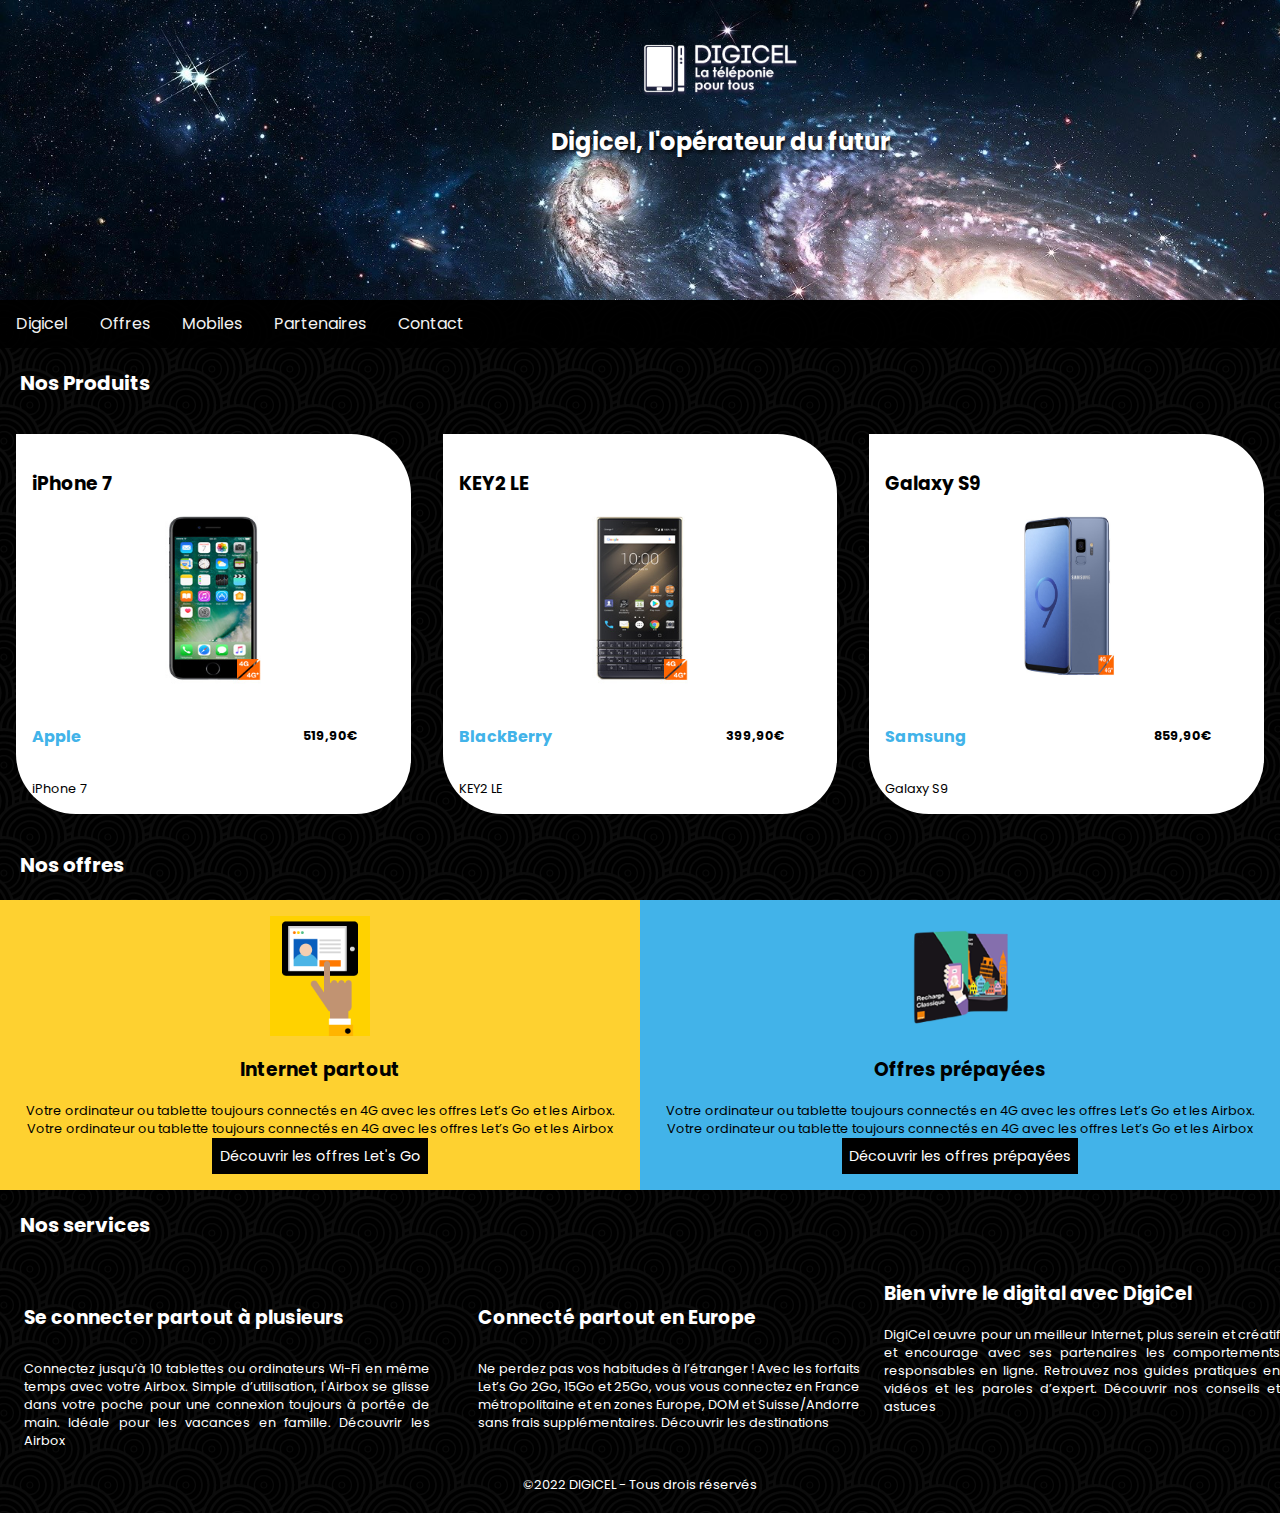
==== index.html @ 12cb6e45 "Add files via upload" ====
<!doctype html>
<html lang="fr">
    <head> 
        <meta charset="UTF-8">
        <meta http-equiv="X-UA-Compatible" content="IE=edge">
        <meta name="viewport" content="width=device-width, initial-scale=1.0">
        <meta name="author" content="Emmanuel ADINARAYANIN">
        <title>Digicel</title>
        <link rel="stylesheet" type="text/css" href="style.css">
        <link href="https://fonts.googleapis.com/css2?family=Poppins:wght@200&display=swap" rel="stylesheet">
    </head>
    
    
    <body>
        <!--BANNIERE-->
        <Header id="header">
            <div class="banner">
                <div class="home">
                    <a href="#section-a" class="logo"></a>
                    <h1>Digicel, l'opérateur du futur</h1>
                </div>
            </div>
        </Header>
        <!--FIN BANNIERE-->


        <!--BARRE DE NAVIGATION-->
        <nav> 
            <ul class="navhaut" id="menuresp">
                <li class="iconli"><a href="javascript:void(0);" class="icon" onclick="fonctionresponsively()">&#9776;</a></li>
                <li><a href="index.html">Digicel</a></li>
                <li><a href="#section-b">Offres</a></li>
                <li><a href="#mobiles">Mobiles</a></li>
                <li><a href="partenaires.html">Partenaires</a></li>
                <li><a href="contact.html">Contact</a></li>
            </ul>      
        </nav>
        <!--FIN BARRE DE NAVIGATION-->
        
        
        <!--DÉBUT SECTION PRODUITS-->
        <section id="section-a">
            <h2 class="titre-2" id="mobiles">Nos Produits</h2>
            <div class="bloc-1">

                <!--PRODUIT IPHONE-->
                <div class="f-produit">
                    <h3 class="titre-3">iPhone 7</h3>
                    <div class="photo">
                        <img class="iphone" src="img/iphone-7-noir.jpg" alt="photo d' un iPhone">
                    </div>                         
                    <div class="bloc-tarif">
                        <h4 class="titre-4">Apple</h4>
                        <p class="tarif">519,90€</p>
                    </div>
                    <p class="marque">iPhone 7</p>
                </div>
                     
                <!--PRODUIT BLACKBERRY-->
                <div class="f-produit">
                    <h3 class="titre-3">KEY2 LE</h3>
                    <div class="photo">
                        <img src="img/blackberry-key2.jpg" alt="photo telephone" id="blackberry">
                    </div>                    
                    <div class="bloc-tarif">
                        <h4 class="titre-4">BlackBerry</h4>
                        <p class="tarif">399,90€</p>
                    </div>
                    <p class="marque">KEY2 LE</p>
                </div>
                
                <!--PRODUIT SAMSUNG-->
                <div class="f-produit">
                    <h3 class="titre-3">Galaxy S9</h3>                      
                    <img src="img/samsung-galaxy-s9.jpg" alt="photo telephone" id="samsung">                       
                    <div class="bloc-tarif">
                        <h4 class="titre-4">Samsung</h4>
                        <p class="tarif">859,90€</p>
                    </div>
                    <p class="marque">Galaxy S9</p>
                </div>
            </div>
        </section>
        <!--FIN SECTION PRODUITS-->

        
        <!--DEBUT SECTION OFFRES-->
        <section id="section-b">
            <h2 class="titre-2">Nos offres</h2>
            <div class="bloc-2">                
                <div class="grp">
                    <!--OFFRES INTERNET-->
                    <img src="img/internet-partout.png" alt="tablette connectee en 4G" class="offre">                     
                    <h3 class="titre-3">Internet partout</h3>
                    <p>Votre ordinateur ou tablette toujours connectés en 4G avec les offres Let’s Go et les Airbox. Votre ordinateur ou tablette toujours connectés en 4G avec les offres Let’s Go et les Airbox</p>
                    <div class="bouton">
                        <a href="#section-a" class="titre-b">Découvrir les offres Let's Go</a>
                    </div>                         
                </div>
    
                <div class="grp">
                    <!--OFFRES PREPAYÉES-->
                    <img src="img/offres-prepayees.png" alt="tablette connectee en 4G" class="offre">
                        
                    <h3 class="titre-3">Offres prépayées</h3>
                    <p>Votre ordinateur ou tablette toujours connectés en 4G avec les offres Let’s Go et les Airbox. Votre ordinateur ou
                    tablette toujours connectés en 4G avec les offres Let’s Go et les Airbox</p>         
                    <div class="bouton">
                        <a href="#section-a" class="titre-b">Découvrir les offres prépayées</a>
                    </div>                                                
                </div> 
            </div>
        </section>
        <!--FIN SECTION OFFRES-->


        <!--DEBUT SECTION SERVICES-->
        <section id="section-c">

            <h2 class="titre-2">Nos services</h2>
            <div class="bloc-3">
                     
                <div class="prph">
                    <!--PARAGRAPHE 1-->
                    <h3 class="titre-3">Se connecter partout à plusieurs</h3>
                    <p class="texte">Connectez jusqu’à 10 tablettes ou ordinateurs Wi-Fi en même temps avec votre Airbox. Simple d’utilisation, l'Airbox se glisse dans votre poche pour une connexion toujours à portée de main. Idéale pour les
                    vacances en famille. Découvrir les Airbox</p>
                </div>
    
                <div class="prph">
                    <!--PARAGRAPHE 2-->
                    <h3 class="titre-3">Connecté partout en Europe</h3>
                    <p class="texte">Ne perdez pas vos habitudes à l’étranger ! Avec les forfaits Let’s Go 2Go, 15Go et 25Go, vous vous connectez en France métropolitaine et en zones Europe, DOM et Suisse/Andorre sans frais supplémentaires. Découvrir les destinations</p>
                </div>
    
                <div class="ptph">
                    <!--PARAGRAPHE 3-->
                    <h3 class="titre-3">Bien vivre le digital avec DigiCel</h3>
                    <p class="texte">DigiCel œuvre pour un meilleur Internet, plus serein et créatif et encourage avec ses partenaires les comportements responsables en ligne. Retrouvez nos guides pratiques en vidéos et les paroles d’expert. Découvrir nos conseils et astuces </p>
                </div>
            </div>
        </section>
        <!--FIN SECTION SERVICES-->

        <!--DEBUT DU FOOTER-->
        <footer class="footer">
            <span>&copy;2022 DIGICEL - Tous drois réservés</span><br>
        </footer>
        <!--FIN DU FOOTER-->

        <!--SCRIPT-->
        <script src="responsive.js"></script>
    </body>
</html>
---- style.css ----
*{
  box-sizing: border-box;
  margin: 0;
  padding: 0;
}


body{
  margin: 0;
  font-family: "poppins","sans-serif",Verdana, Tahoma, sans-serif;
  color: #ffffff;
  text-align: left;
  background-image: url(img/body-bg.png);
  background-position: 100%;
  top: 40px;
}


h1{
  font-size: 24px;
  font-weight: bold;
}


h1,h3{
  margin: 0;
  padding: 1em 0;
}


p{
  font-size: 0.8em;
  font-weight: 900px;
  margin: 0;
  padding: 0;
}


span{
  font-size: 0, 3em;
  margin: 0;
  padding: 1.5em;
}


img{
  background: url("img/internet-partout.png");
  width: 100px;
  height: auto;
}


/* LOGO DU SITE */
.logo{
  position: absolute;
  background: url("img/logo-digicel.png");
  background-size: cover;
  height: 70px;
  width: 180px;
  margin-top: 30px;
}


.home{
  display: flex;
  justify-content: center;
}


.home h1{
  text-shadow: 2px 2px 4px #000000;
  margin: 1em;
}


/* EN TÊTE DU SITE */
#header{
  min-height: 300px;
  text-align: center;
  margin: 0;
}


#header h1{
  padding-top: 100px;
  padding-bottom: 0;
}


#header .home{
  padding: 0 1, 5em;
}


/* BANNIÈRE DU SITE */ 
#header .banner{
  position: absolute;
  background: url("img/fond.jpeg");
  background-position: center;
  background-repeat: no-repeat;
  background-size: cover;
  width: 1440px;
  height: 300px;
  z-index: -1;
}

/* SECTION PRODUITS */ 
#section-a img{
  width: 6em;
  height: 11em;
}


#section-a .titre-2{
  margin: 1em 1em 1em;
  width: 100%;
}


.f-produit{
  background-color: #ffffff;
  color: #000000;
  border-radius: 55px 60px;
  border-top-left-radius: 0;
  margin: 1em;
  padding: 1em;
  flex: 1;
  display: flex;
  flex-direction: column;
  justify-content: space-between;
  height: 380px;
}


.f-produit img{
  display: block;
  margin-left: auto;
  margin-right: auto;
}


.bloc-tarif{
  flex: 1;
  display: flex;
  align-items: center;
  justify-content: space-between;
  width: 90%;
  position: relative;
  font-weight: bold;
}


.prix{
  font-weight: bold;
  font-size: 1.5rem;
  text-align: justify;
  width: 40%;
  color: #42b3e9;   
}


.marque{
  margin: 0;
  padding: 0;
}





/* SECTION OFFRES */
#section-b .titre-2{
  margin: 1em 1em 1em;
  width: 100%;
}

#section-b .grp{
  background: #FED130;
  color: #000000;
  padding: 1em;
  text-align: center;
}


#section-b .grp:last-child{
  background: #42b3e9;
}

.grp .offre{
  position: relative;
  background-color: #ffffff;
  margin: 0 auto;
}


.grp{
  flex: 1;
  display: flex;
  flex-direction: column;
  justify-content: space-between;
}



.bouton .titre-b{
  font-size: 0.9em;
}


.titre-b{
  display: inline-block;
  background: #000000;
  color: #ffffff;
  text-decoration: none;
  margin-top: auto;
  padding: 0.5em;
  margin: O;
}




/* SECTION SERVICES */
#section-c .prph{
  text-align: left;
  margin: 0.5em;
  padding: 1em;
}


#section-c .titre-2{
  margin: 1em 1em 1em;
  width: 100%;
}


.prph .titre-3{
  font-weight: bold;
  margin-bottom: 10px;
}


.texte{
text-align: justify;
}




/* TITRES H2, H3, H4 */
.titre-2{
  font-size: 20px;
}


.titre-3{
  font-weight: bold;
}


.titre-4{
  color: #42b3e9;
}

/* PIED DE PAGE */

.footer{
  text-align: center;
  font-size: small;
  color: #FFFFFF;
}

/*############ RESPONSIVELY ###################*/
.navhaut{
  background-color:rgba(0,0,0,0.9);
  /* OVERFLOW: HIDDEN; */
  display:flex;
  font-family: "poppins","sans-serif";
}

/* STYLE THE LINKS INSTIDE THE NAVIGATION BAR */
.navhaut li, .navhaut{
  list-style-type:none;
	margin:0;
	padding:0;
/* DISPLAY:INLINE-BLOCK; */
	/* BORDER:1PX GREEN SOLID; */
}

.navhaut a{
  display: block;
  color: #f2f2f2;
  /* TEXT-ALIGN: CENTER; */
  line-height:3em;
  text-decoration: none;
  font-size: 1rem;
  padding:0 1em;
}

/* DISPARITION DU HAMBURGER SUR VIEWPORT >600px */
.navhaut .iconli{
	display:none;
}

.navhaut a:hover{
  background-color: #ddd;
  color: black;
}

/* APPARITION DU HAMBURGER SUR VIEWPORT <600px DISPARITION DES LI */
@media screen and (max-width: 600px){
.navhaut li{
display:none;
}

.navhaut .iconli{
display:block;
}

.responsively.navhaut{
flex-direction: column;
justify-content: flex-start;
}

.responsively.navhaut li{
	display:block;
}

.responsively.navhaut li a{
	display: block;
}
}
.topnav.responsiveli {position: relative;}
.topnav.responsiveli a.icon{
  position: absolute;
  right: 0;
  top: 0;
}

.topnav.responsiveli li.bibi{
  position: absolute;
  right: 0;
  top: 0;
}

.topnav.responsiveli a{
  float: none;
  display: block;
  text-align: left;
}


/* MEDIA QUERIES */

@media screen and (min-width: 500px){

#section-a .bloc-1{
  display: flex;
}
  
#section-b .bloc-2{
  display: flex;
}

#section-c .bloc-3{
  display: flex;
}

}
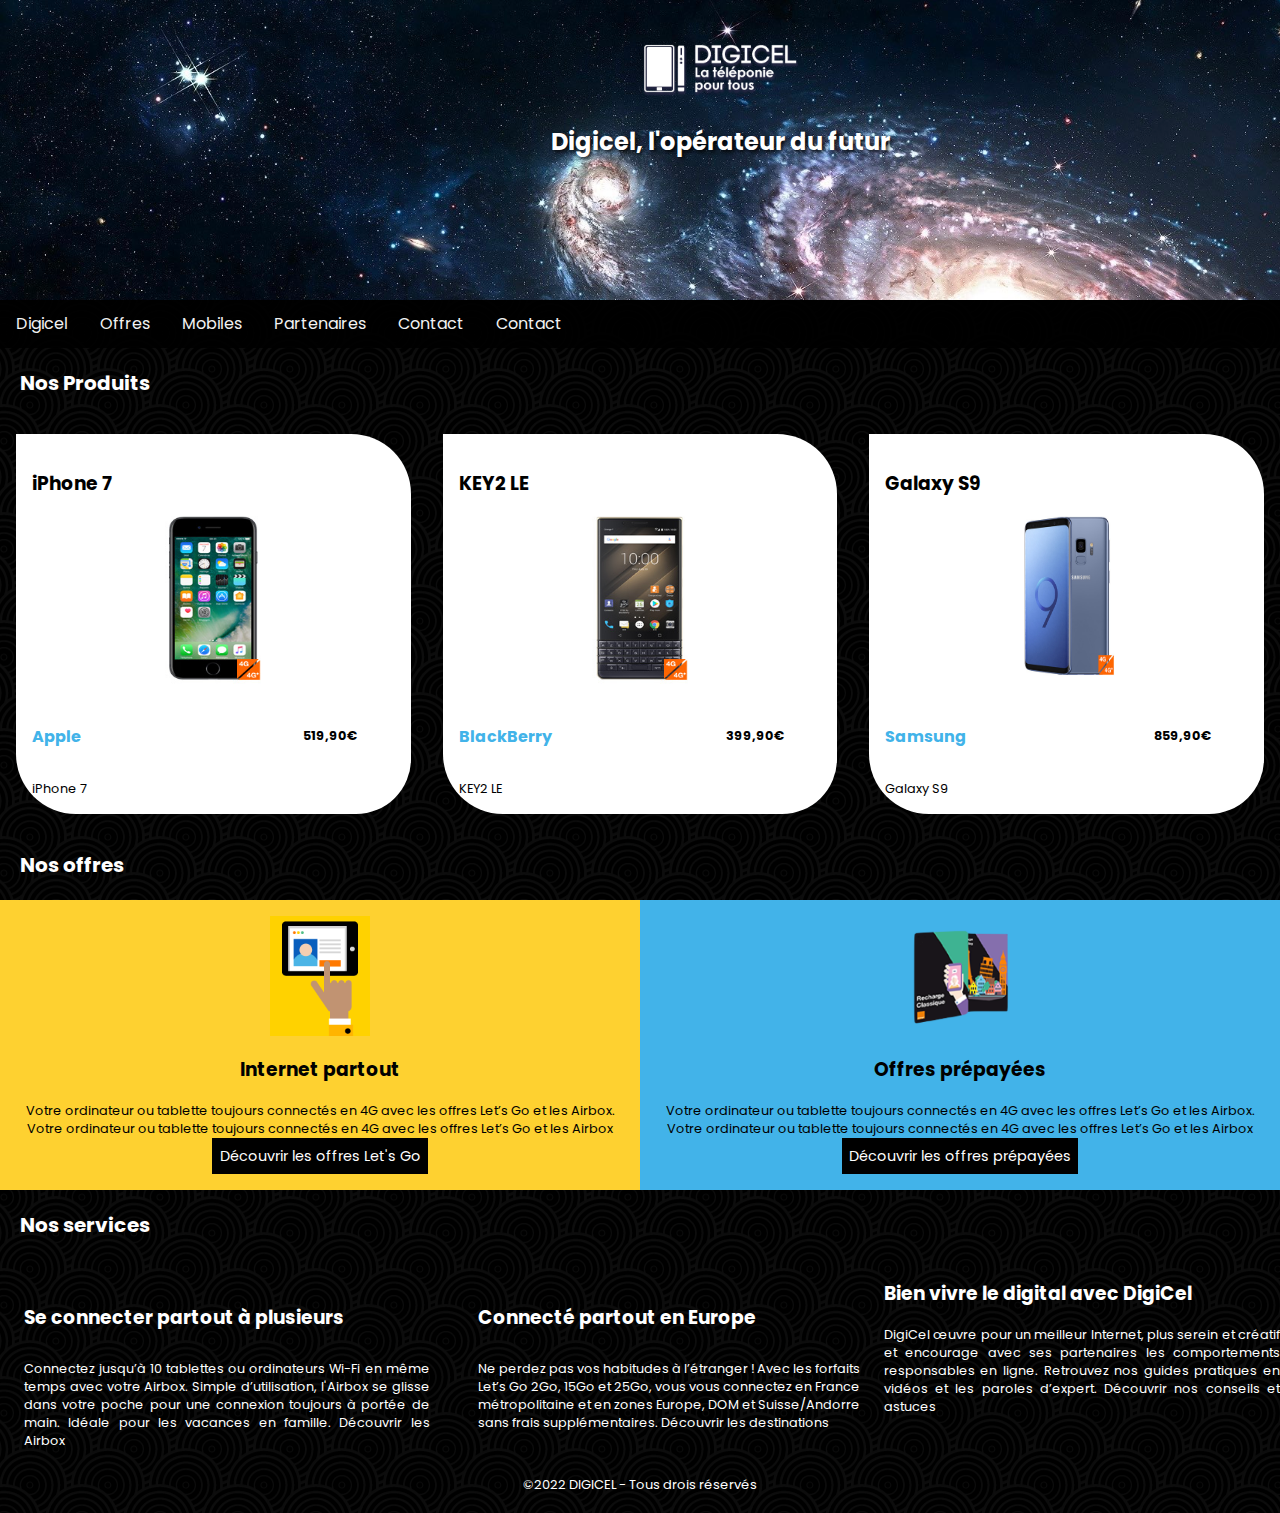
==== commit 082b64fc: "Update index.html" ====
--- a/index.html
+++ b/index.html
@@ -33,6 +33,7 @@
                 <li><a href="#mobiles">Mobiles</a></li>
                 <li><a href="partenaires.html">Partenaires</a></li>
                 <li><a href="contact.html">Contact</a></li>
+                <li><a href="https://nadiaprojets.github.io/digicel/">Contact</a></li>
             </ul>      
         </nav>
         <!--FIN BARRE DE NAVIGATION-->
@@ -151,4 +152,4 @@
         <!--SCRIPT-->
         <script src="responsive.js"></script>
     </body>
-</html>+</html>
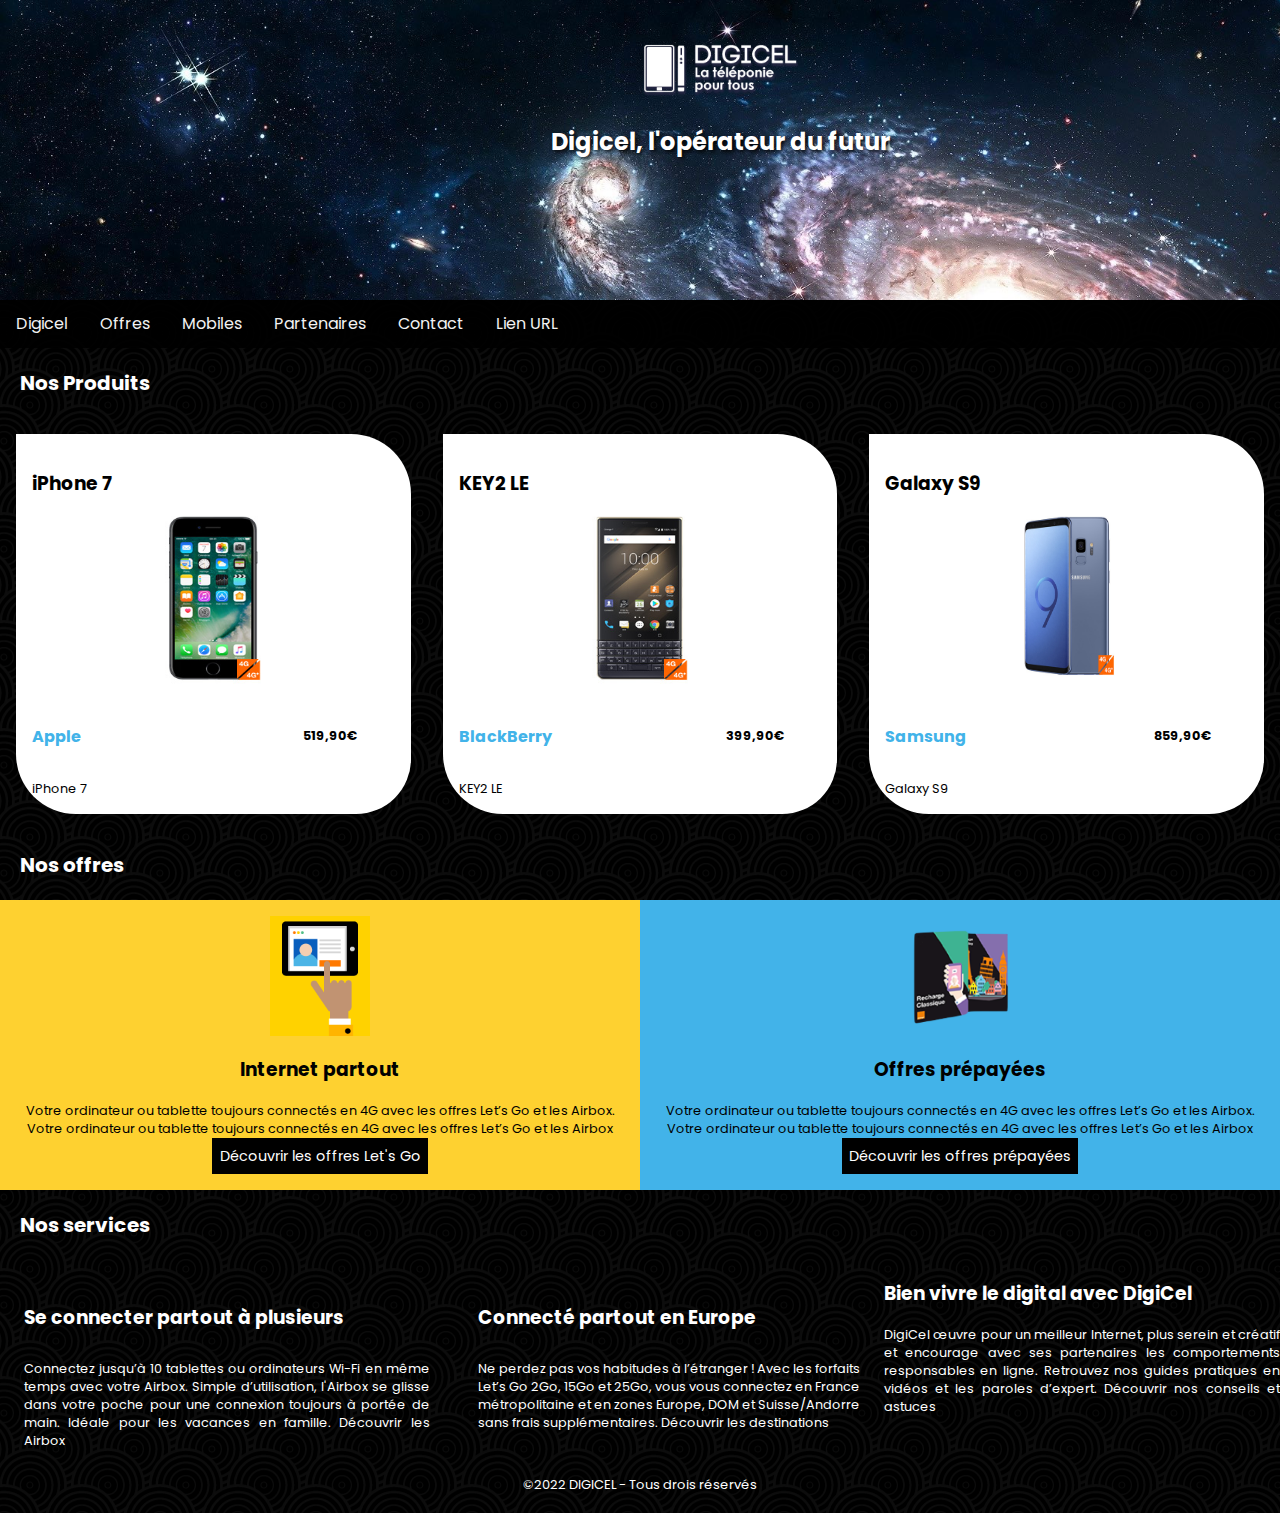
==== commit 8241d09c: "Update index.html" ====
--- a/index.html
+++ b/index.html
@@ -33,7 +33,7 @@
                 <li><a href="#mobiles">Mobiles</a></li>
                 <li><a href="partenaires.html">Partenaires</a></li>
                 <li><a href="contact.html">Contact</a></li>
-                <li><a href="https://nadiaprojets.github.io/digicel/">Contact</a></li>
+                <li><a href="https://nadiaprojets.github.io/digicel/">Lien URL</a></li>
             </ul>      
         </nav>
         <!--FIN BARRE DE NAVIGATION-->
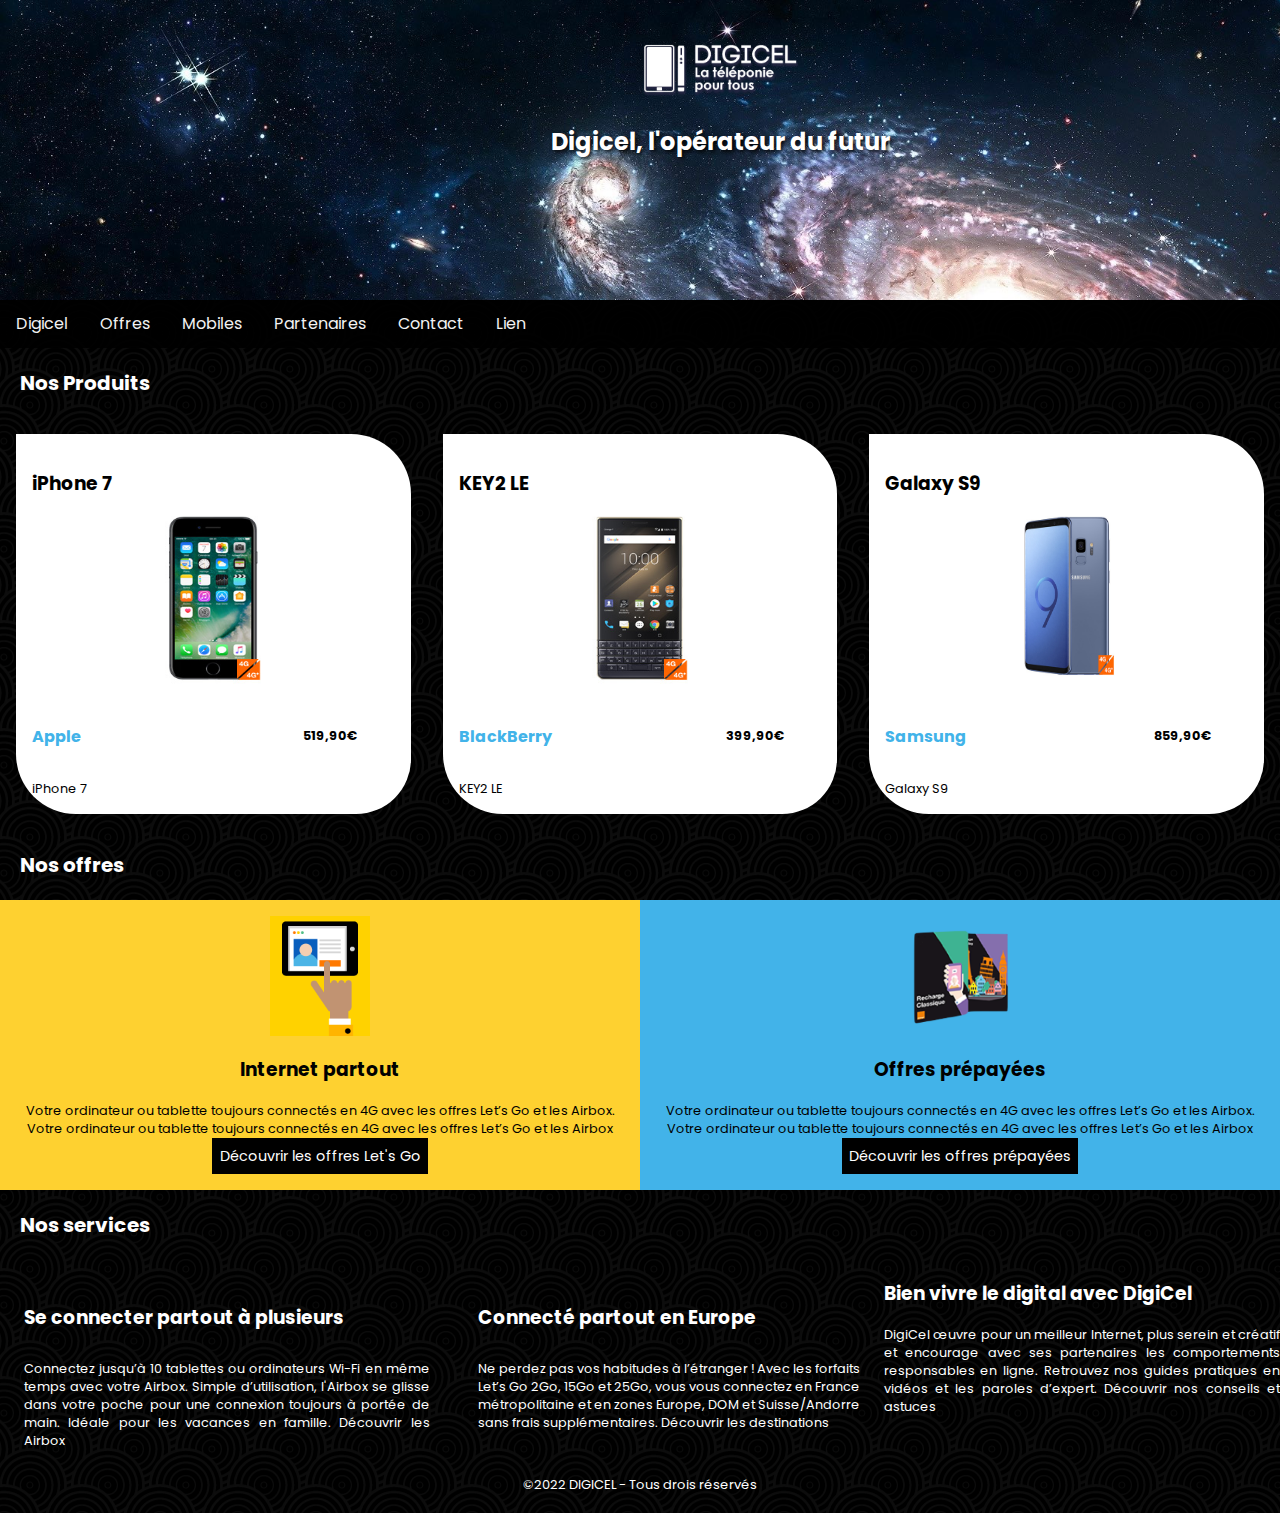
==== commit e9bafd70: "Update index.html" ====
--- a/index.html
+++ b/index.html
@@ -33,7 +33,7 @@
                 <li><a href="#mobiles">Mobiles</a></li>
                 <li><a href="partenaires.html">Partenaires</a></li>
                 <li><a href="contact.html">Contact</a></li>
-                <li><a href="https://nadiaprojets.github.io/digicel/">Lien URL</a></li>
+                <li><a href="https://github.com/nadiaprojets">Lien</a></li>
             </ul>      
         </nav>
         <!--FIN BARRE DE NAVIGATION-->
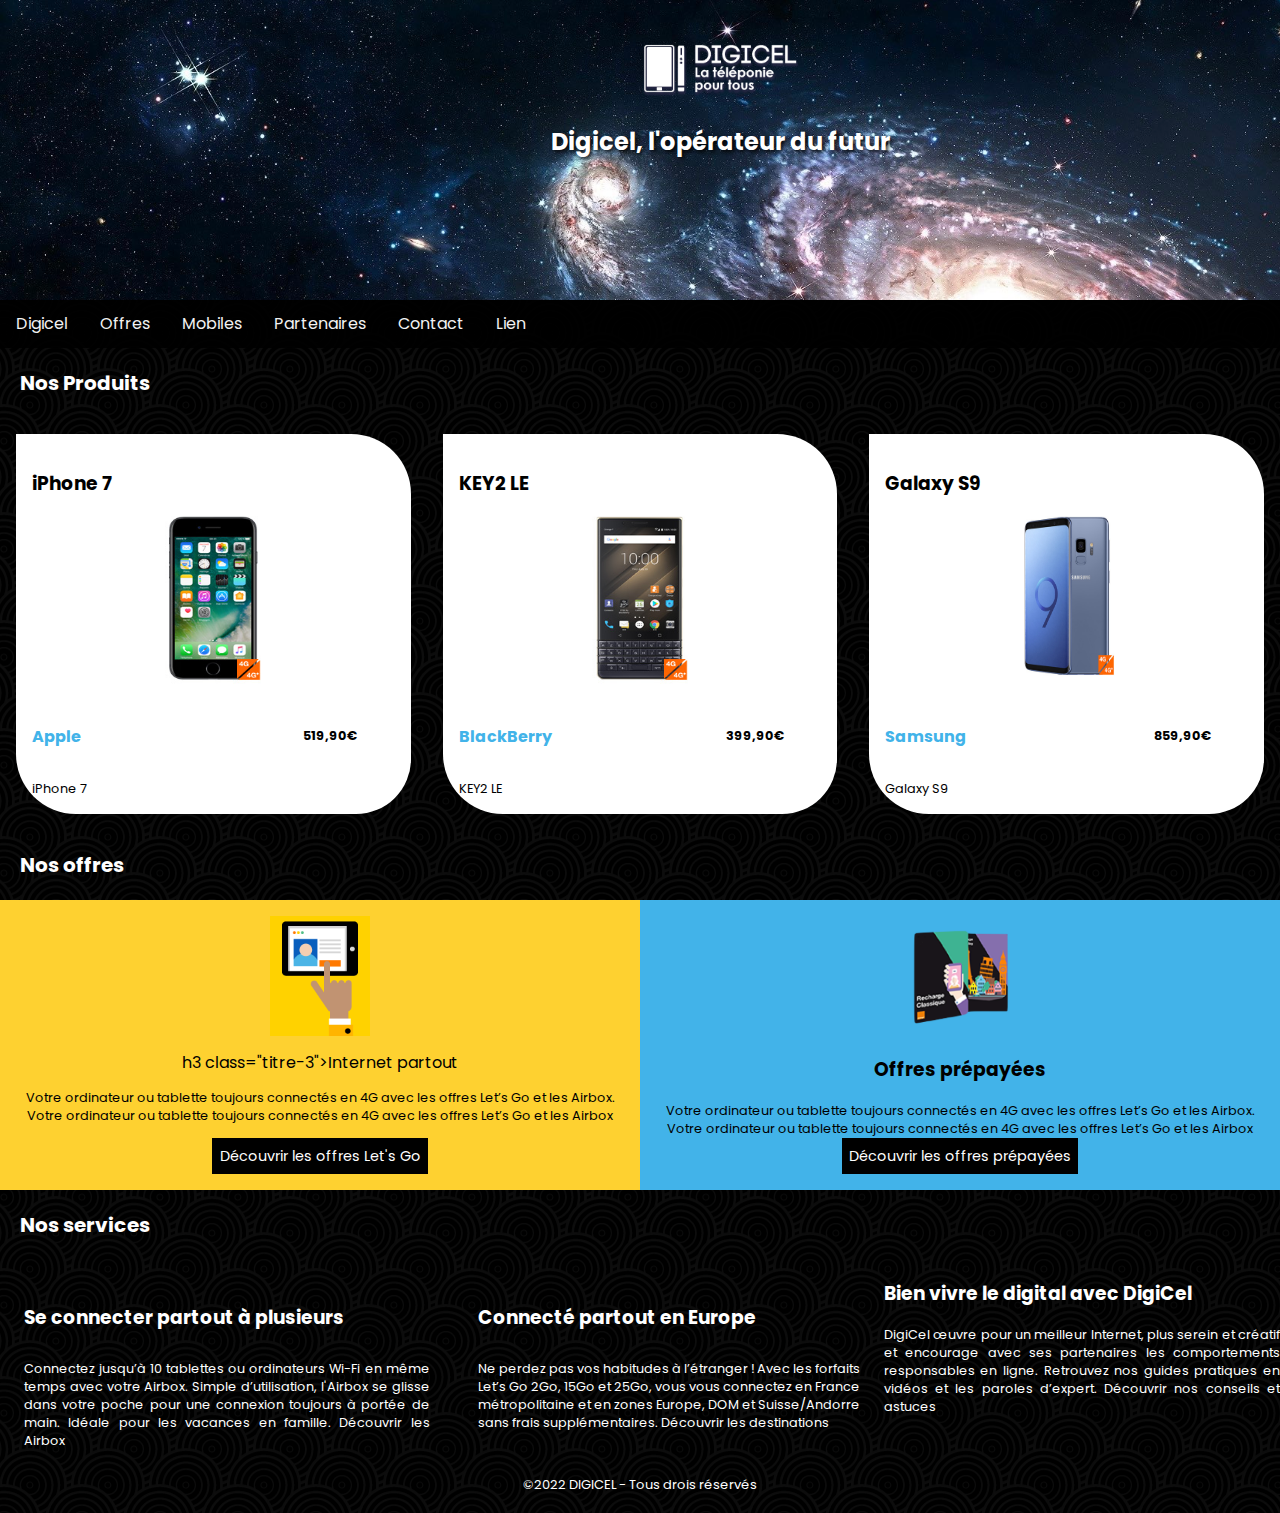
==== commit 1cd22ce0: "Update index.html" ====
--- a/index.html
+++ b/index.html
@@ -1,155 +1,154 @@
 <!doctype html>
 <html lang="fr">
-    <head> 
-        <meta charset="UTF-8">
-        <meta http-equiv="X-UA-Compatible" content="IE=edge">
-        <meta name="viewport" content="width=device-width, initial-scale=1.0">
-        <meta name="author" content="Emmanuel ADINARAYANIN">
-        <title>Digicel</title>
-        <link rel="stylesheet" type="text/css" href="style.css">
-        <link href="https://fonts.googleapis.com/css2?family=Poppins:wght@200&display=swap" rel="stylesheet">
-    </head>
+<head> 
+    <meta charset="UTF-8">
+    <meta http-equiv="X-UA-Compatible" content="IE=edge">
+    <meta name="viewport" content="width=device-width, initial-scale=1.0">
+    <meta name="author" content="Emmanuel ADINARAYANIN">
+    <title>Digicel</title>
+    <link rel="stylesheet" type="text/css" href="style.css">
+    <link href="https://fonts.googleapis.com/css2?family=Poppins:wght@200&display=swap" rel="stylesheet">
+</head>
     
     
-    <body>
-        <!--BANNIERE-->
-        <Header id="header">
-            <div class="banner">
-                <div class="home">
-                    <a href="#section-a" class="logo"></a>
-                    <h1>Digicel, l'opérateur du futur</h1>
-                </div>
+<body>
+    <!--BANNIERE-->
+    <Header id="header">
+        <div class="banner">
+            <div class="home">
+                <a href="#section-a" class="logo"></a>
+                <h1>Digicel, l'opérateur du futur</h1>
             </div>
-        </Header>
-        <!--FIN BANNIERE-->
+        </div>
+    </Header>
+    <!--FIN BANNIERE-->
 
 
-        <!--BARRE DE NAVIGATION-->
-        <nav> 
-            <ul class="navhaut" id="menuresp">
-                <li class="iconli"><a href="javascript:void(0);" class="icon" onclick="fonctionresponsively()">&#9776;</a></li>
-                <li><a href="index.html">Digicel</a></li>
-                <li><a href="#section-b">Offres</a></li>
-                <li><a href="#mobiles">Mobiles</a></li>
-                <li><a href="partenaires.html">Partenaires</a></li>
-                <li><a href="contact.html">Contact</a></li>
-                <li><a href="https://github.com/nadiaprojets">Lien</a></li>
-            </ul>      
-        </nav>
-        <!--FIN BARRE DE NAVIGATION-->
+    <!--BARRE DE NAVIGATION-->
+    <nav> 
+        <ul class="navhaut" id="menuresp">
+            <li><a href="index.html">Digicel</a></li>
+            <li><a href="#section-b">Offres</a></li>
+            <li><a href="#mobiles">Mobiles</a></li>
+            <li><a href="partenaires.html">Partenaires</a></li>
+            <li><a href="contact.html">Contact</a></li>
+            <li><a href="https://github.com/nadiaprojets">Lien</a></li>
+        </ul>      
+    </nav>
+    <!--FIN BARRE DE NAVIGATION-->
         
         
-        <!--DÉBUT SECTION PRODUITS-->
-        <section id="section-a">
-            <h2 class="titre-2" id="mobiles">Nos Produits</h2>
-            <div class="bloc-1">
+    <!--DÉBUT SECTION PRODUITS-->
+    <section id="section-a">
+        <h2 class="titre-2" id="mobiles">Nos Produits</h2>
+        <div class="bloc-1">
 
-                <!--PRODUIT IPHONE-->
-                <div class="f-produit">
-                    <h3 class="titre-3">iPhone 7</h3>
-                    <div class="photo">
-                        <img class="iphone" src="img/iphone-7-noir.jpg" alt="photo d' un iPhone">
-                    </div>                         
-                    <div class="bloc-tarif">
-                        <h4 class="titre-4">Apple</h4>
-                        <p class="tarif">519,90€</p>
-                    </div>
-                    <p class="marque">iPhone 7</p>
+            <!--PRODUIT IPHONE-->
+            <div class="f-produit">
+                <h3 class="titre-3">iPhone 7</h3>
+                <div class="photo">
+                    <img class="iphone" src="img/iphone-7-noir.jpg" alt="photo d' un iPhone">
+                </div>                         
+                <div class="bloc-tarif">
+                    <h4 class="titre-4">Apple</h4>
+                    <p class="tarif">519,90€</p>
                 </div>
+                <p class="marque">iPhone 7</p>
+            </div>
                      
-                <!--PRODUIT BLACKBERRY-->
-                <div class="f-produit">
-                    <h3 class="titre-3">KEY2 LE</h3>
-                    <div class="photo">
-                        <img src="img/blackberry-key2.jpg" alt="photo telephone" id="blackberry">
-                    </div>                    
-                    <div class="bloc-tarif">
-                        <h4 class="titre-4">BlackBerry</h4>
-                        <p class="tarif">399,90€</p>
-                    </div>
-                    <p class="marque">KEY2 LE</p>
+            <!--PRODUIT BLACKBERRY-->
+            <div class="f-produit">
+                <h3 class="titre-3">KEY2 LE</h3>
+                <div class="photo">
+                    <img src="img/blackberry-key2.jpg" alt="photo telephone" id="blackberry">
+                </div>                    
+                <div class="bloc-tarif">
+                    <h4 class="titre-4">BlackBerry</h4>
+                    <p class="tarif">399,90€</p>
                 </div>
+                <p class="marque">KEY2 LE</p>
+            </div>
                 
-                <!--PRODUIT SAMSUNG-->
-                <div class="f-produit">
-                    <h3 class="titre-3">Galaxy S9</h3>                      
-                    <img src="img/samsung-galaxy-s9.jpg" alt="photo telephone" id="samsung">                       
-                    <div class="bloc-tarif">
-                        <h4 class="titre-4">Samsung</h4>
-                        <p class="tarif">859,90€</p>
-                    </div>
-                    <p class="marque">Galaxy S9</p>
+            <!--PRODUIT SAMSUNG-->
+            <div class="f-produit">
+                <h3 class="titre-3">Galaxy S9</h3>                      
+                <img src="img/samsung-galaxy-s9.jpg" alt="photo telephone" id="samsung">                       
+                <div class="bloc-tarif">
+                    <h4 class="titre-4">Samsung</h4>
+                    <p class="tarif">859,90€</p>
                 </div>
+                <p class="marque">Galaxy S9</p>
             </div>
-        </section>
-        <!--FIN SECTION PRODUITS-->
+        </div>
+    </section>
+    <!--FIN SECTION PRODUITS-->
 
         
-        <!--DEBUT SECTION OFFRES-->
-        <section id="section-b">
-            <h2 class="titre-2">Nos offres</h2>
-            <div class="bloc-2">                
-                <div class="grp">
-                    <!--OFFRES INTERNET-->
-                    <img src="img/internet-partout.png" alt="tablette connectee en 4G" class="offre">                     
-                    <h3 class="titre-3">Internet partout</h3>
-                    <p>Votre ordinateur ou tablette toujours connectés en 4G avec les offres Let’s Go et les Airbox. Votre ordinateur ou tablette toujours connectés en 4G avec les offres Let’s Go et les Airbox</p>
-                    <div class="bouton">
-                        <a href="#section-a" class="titre-b">Découvrir les offres Let's Go</a>
-                    </div>                         
-                </div>
+    <!--DEBUT SECTION OFFRES-->
+    <section id="section-b">
+        <h2 class="titre-2">Nos offres</h2>
+        <div class="bloc-2">                
+            <div class="grp">
+                <!--OFFRES INTERNET-->
+                <img src="img/internet-partout.png" alt="tablette connectee en 4G" class="offre">                     
+                 h3 class="titre-3">Internet partout</h3>
+                <p>Votre ordinateur ou tablette toujours connectés en 4G avec les offres Let’s Go et les Airbox. Votre ordinateur ou tablette toujours connectés en 4G avec les offres Let’s Go et les Airbox</p>
+                <div class="bouton">
+                    <a href="#section-a" class="titre-b">Découvrir les offres Let's Go</a>
+                </div>                         
+            </div>
     
-                <div class="grp">
-                    <!--OFFRES PREPAYÉES-->
-                    <img src="img/offres-prepayees.png" alt="tablette connectee en 4G" class="offre">
+            <div class="grp">
+                <!--OFFRES PREPAYÉES-->
+                <img src="img/offres-prepayees.png" alt="tablette connectee en 4G" class="offre">
                         
-                    <h3 class="titre-3">Offres prépayées</h3>
-                    <p>Votre ordinateur ou tablette toujours connectés en 4G avec les offres Let’s Go et les Airbox. Votre ordinateur ou
-                    tablette toujours connectés en 4G avec les offres Let’s Go et les Airbox</p>         
-                    <div class="bouton">
-                        <a href="#section-a" class="titre-b">Découvrir les offres prépayées</a>
-                    </div>                                                
-                </div> 
-            </div>
-        </section>
-        <!--FIN SECTION OFFRES-->
+                <h3 class="titre-3">Offres prépayées</h3>
+                <p>Votre ordinateur ou tablette toujours connectés en 4G avec les offres Let’s Go et les Airbox. Votre ordinateur ou
+                tablette toujours connectés en 4G avec les offres Let’s Go et les Airbox</p>         
+                <div class="bouton">
+                    <a href="#section-a" class="titre-b">Découvrir les offres prépayées</a>
+                </div>                                                
+            </div> 
+        </div>
+    </section>
+    <!--FIN SECTION OFFRES-->
 
 
-        <!--DEBUT SECTION SERVICES-->
-        <section id="section-c">
+    <!--DEBUT SECTION SERVICES-->
+    <section id="section-c">
 
-            <h2 class="titre-2">Nos services</h2>
-            <div class="bloc-3">
+        <h2 class="titre-2">Nos services</h2>
+        <div class="bloc-3">
                      
-                <div class="prph">
-                    <!--PARAGRAPHE 1-->
-                    <h3 class="titre-3">Se connecter partout à plusieurs</h3>
-                    <p class="texte">Connectez jusqu’à 10 tablettes ou ordinateurs Wi-Fi en même temps avec votre Airbox. Simple d’utilisation, l'Airbox se glisse dans votre poche pour une connexion toujours à portée de main. Idéale pour les
-                    vacances en famille. Découvrir les Airbox</p>
-                </div>
+            <div class="prph">
+                <!--PARAGRAPHE 1-->
+                <h3 class="titre-3">Se connecter partout à plusieurs</h3>
+                <p class="texte">Connectez jusqu’à 10 tablettes ou ordinateurs Wi-Fi en même temps avec votre Airbox. Simple d’utilisation, l'Airbox se glisse dans votre poche pour une connexion toujours à portée de main. Idéale pour les
+                vacances en famille. Découvrir les Airbox</p>
+            </div>
     
-                <div class="prph">
-                    <!--PARAGRAPHE 2-->
-                    <h3 class="titre-3">Connecté partout en Europe</h3>
-                    <p class="texte">Ne perdez pas vos habitudes à l’étranger ! Avec les forfaits Let’s Go 2Go, 15Go et 25Go, vous vous connectez en France métropolitaine et en zones Europe, DOM et Suisse/Andorre sans frais supplémentaires. Découvrir les destinations</p>
-                </div>
+            <div class="prph">
+                <!--PARAGRAPHE 2-->
+                <h3 class="titre-3">Connecté partout en Europe</h3>
+                <p class="texte">Ne perdez pas vos habitudes à l’étranger ! Avec les forfaits Let’s Go 2Go, 15Go et 25Go, vous vous connectez en France métropolitaine et en zones Europe, DOM et Suisse/Andorre sans frais supplémentaires. Découvrir les destinations</p>
+            </div>
     
-                <div class="ptph">
-                    <!--PARAGRAPHE 3-->
-                    <h3 class="titre-3">Bien vivre le digital avec DigiCel</h3>
-                    <p class="texte">DigiCel œuvre pour un meilleur Internet, plus serein et créatif et encourage avec ses partenaires les comportements responsables en ligne. Retrouvez nos guides pratiques en vidéos et les paroles d’expert. Découvrir nos conseils et astuces </p>
-                </div>
+            <div class="ptph">
+                <!--PARAGRAPHE 3-->
+                <h3 class="titre-3">Bien vivre le digital avec DigiCel</h3>
+                <p class="texte">DigiCel œuvre pour un meilleur Internet, plus serein et créatif et encourage avec ses partenaires les comportements responsables en ligne. Retrouvez nos guides pratiques en vidéos et les paroles d’expert. Découvrir nos conseils et astuces </p>
             </div>
-        </section>
-        <!--FIN SECTION SERVICES-->
+        </div>
+    </section>
+    <!--FIN SECTION SERVICES-->
 
-        <!--DEBUT DU FOOTER-->
-        <footer class="footer">
-            <span>&copy;2022 DIGICEL - Tous drois réservés</span><br>
-        </footer>
-        <!--FIN DU FOOTER-->
+    <!--DEBUT DU FOOTER-->
+    <footer class="footer">
+        <span>&copy;2022 DIGICEL - Tous drois réservés</span><br>
+    </footer>
+    <!--FIN DU FOOTER-->
 
-        <!--SCRIPT-->
-        <script src="responsive.js"></script>
-    </body>
+    <!--SCRIPT-->
+    <script src="responsive.js"></script>
+</body>
 </html>
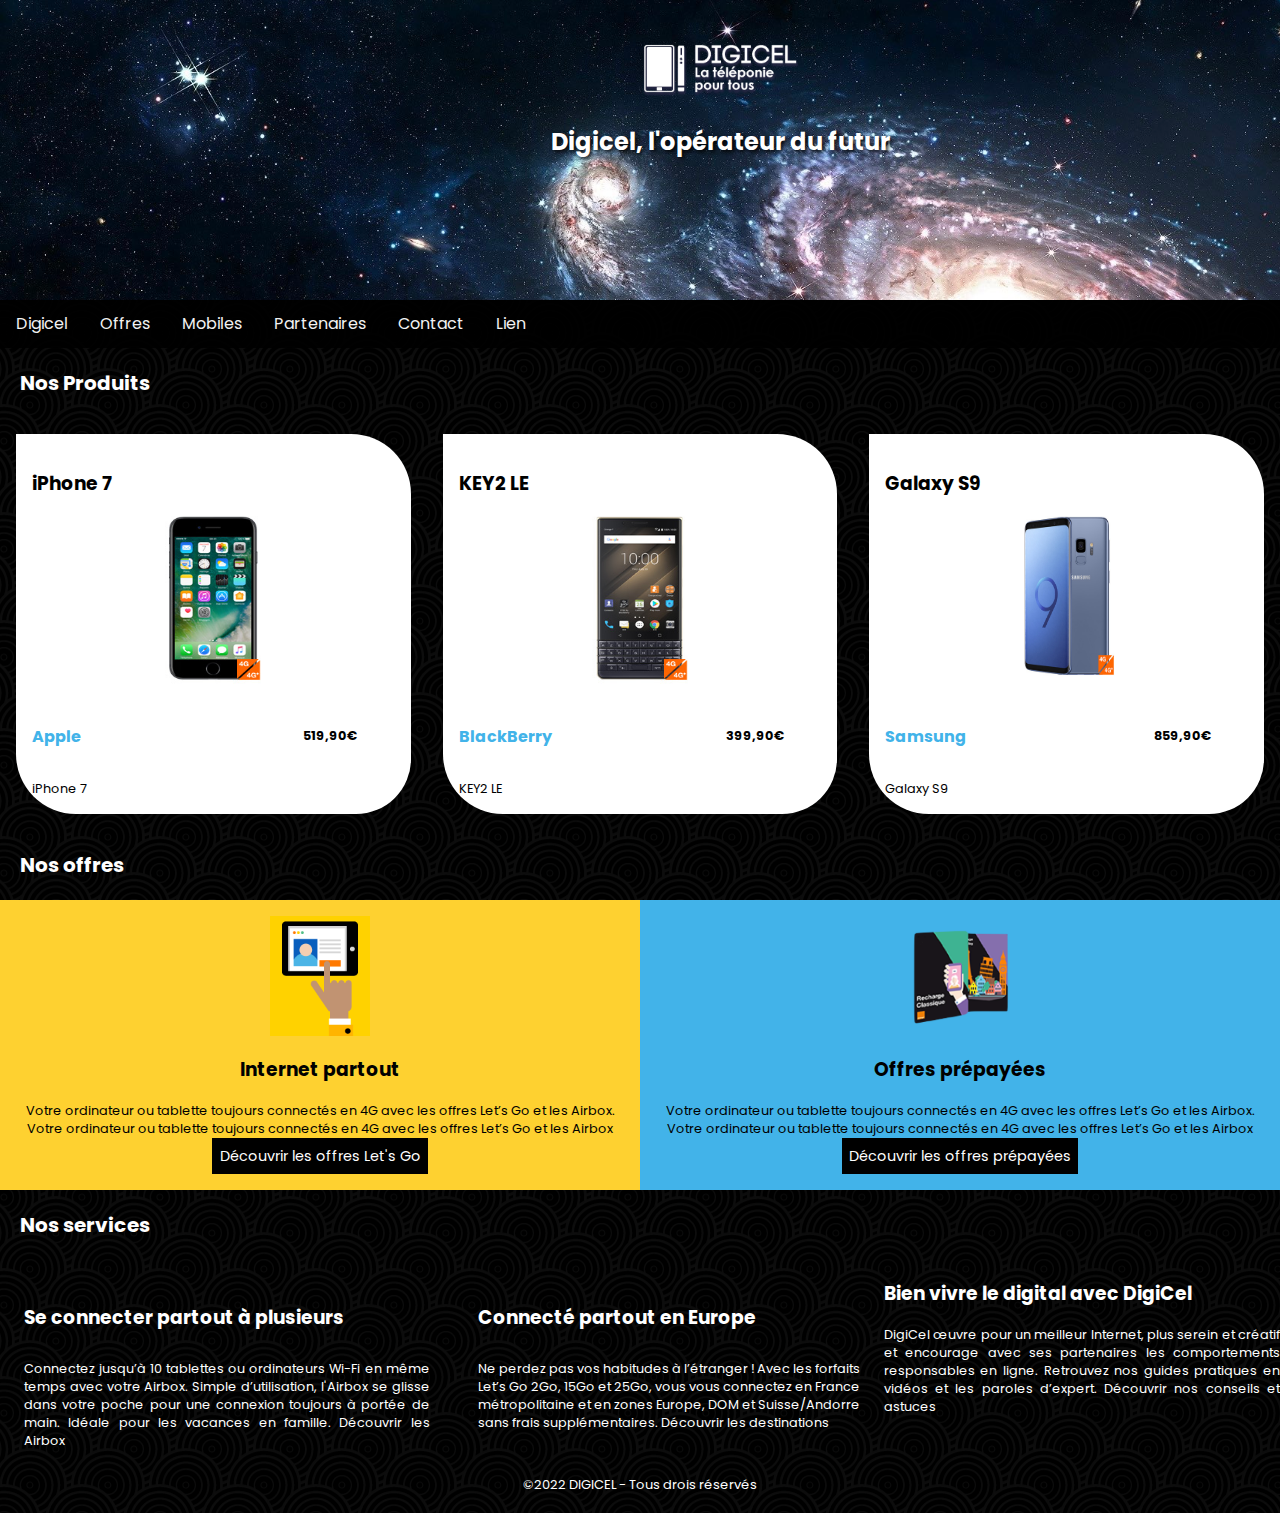
==== commit cf52c2c9: "Update index.html" ====
--- a/index.html
+++ b/index.html
@@ -91,7 +91,7 @@
             <div class="grp">
                 <!--OFFRES INTERNET-->
                 <img src="img/internet-partout.png" alt="tablette connectee en 4G" class="offre">                     
-                 h3 class="titre-3">Internet partout</h3>
+                 <h3 class="titre-3">Internet partout</h3>
                 <p>Votre ordinateur ou tablette toujours connectés en 4G avec les offres Let’s Go et les Airbox. Votre ordinateur ou tablette toujours connectés en 4G avec les offres Let’s Go et les Airbox</p>
                 <div class="bouton">
                     <a href="#section-a" class="titre-b">Découvrir les offres Let's Go</a>
